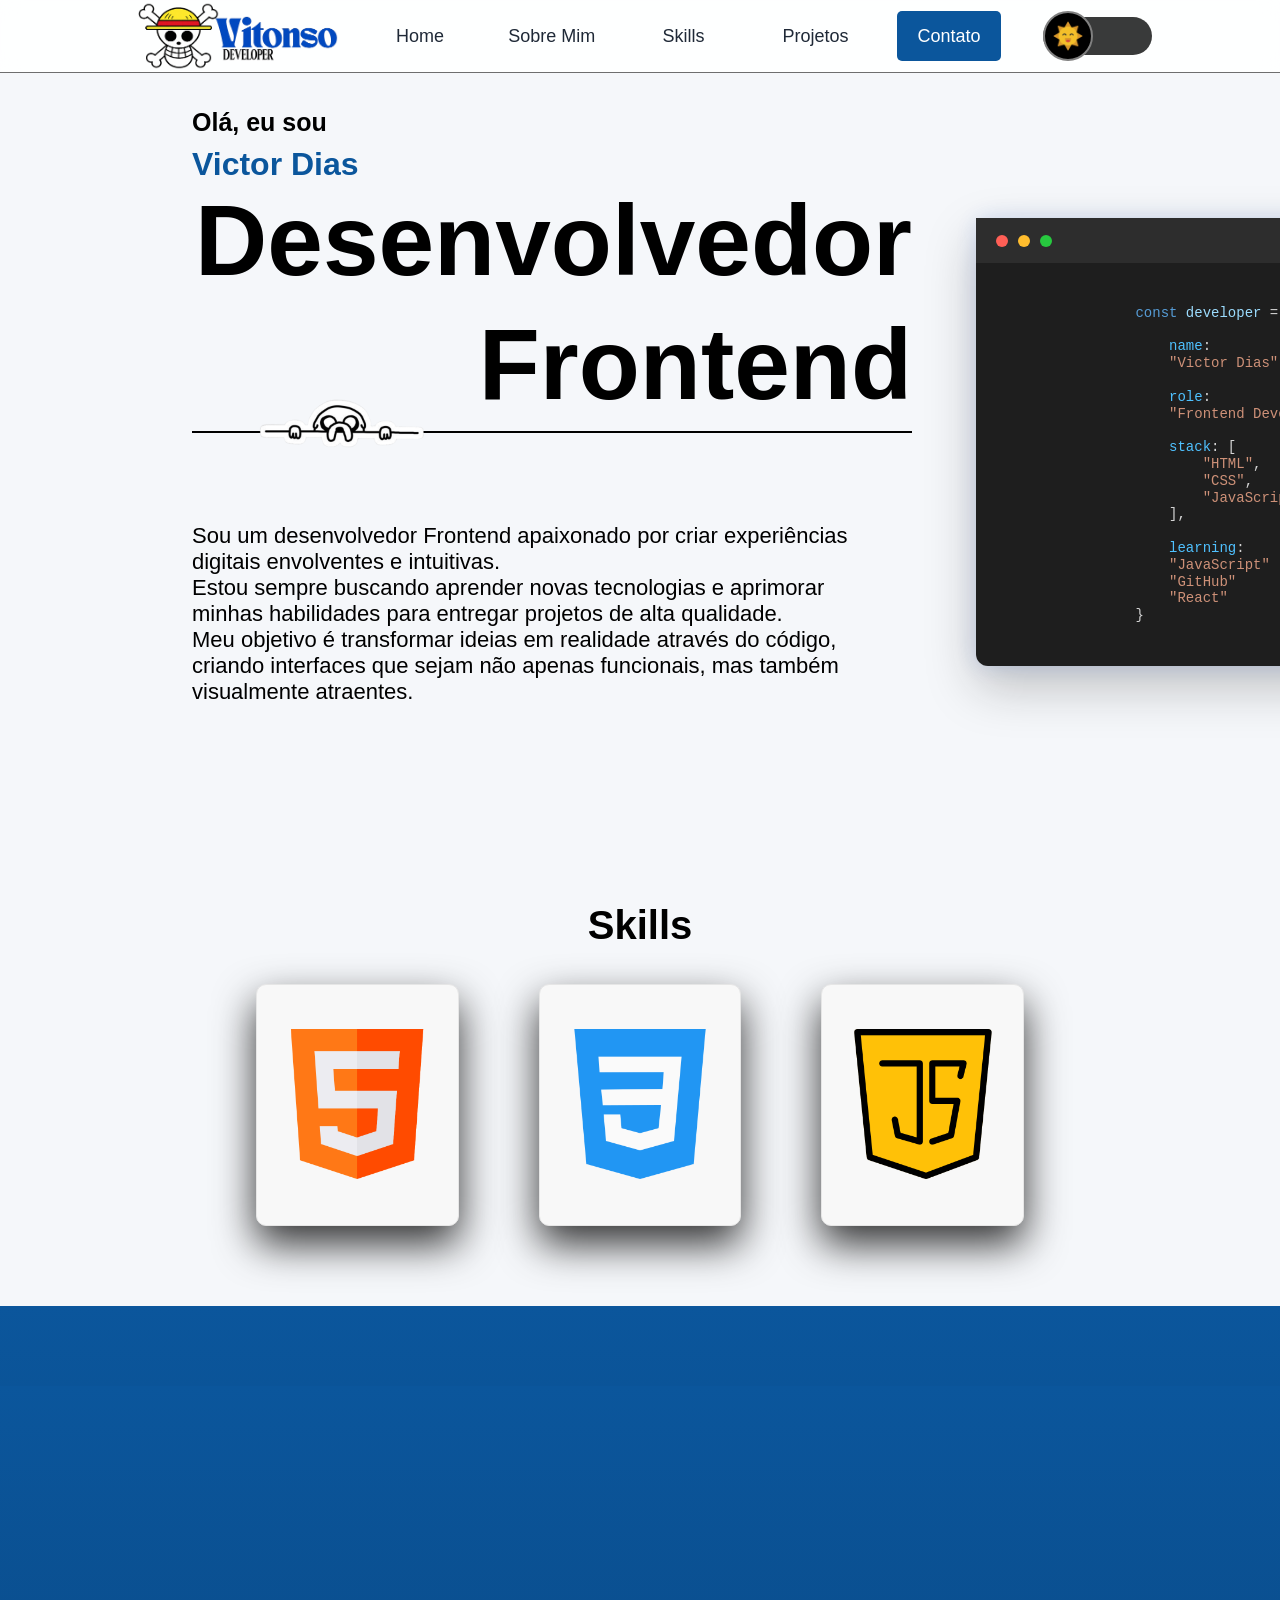
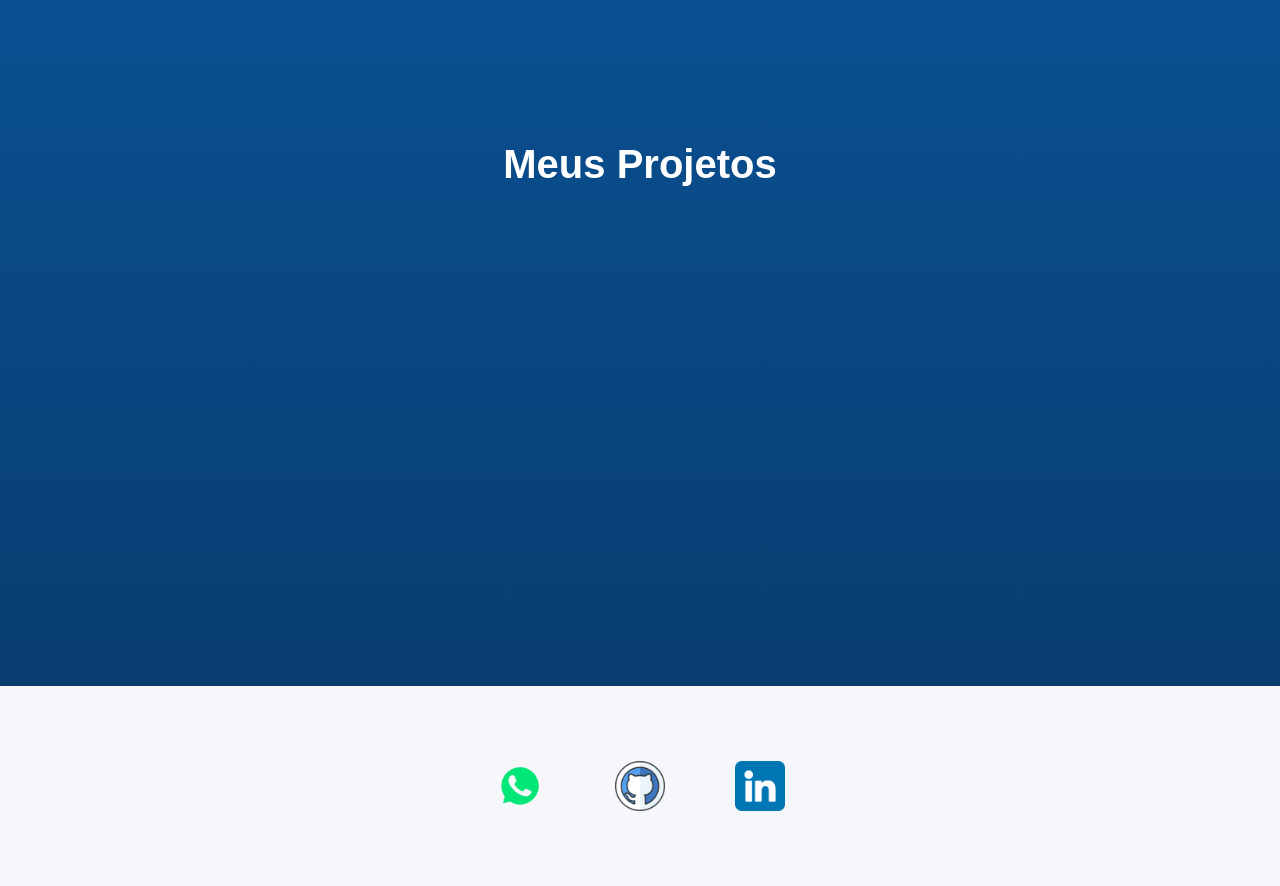
==== index.html @ 7c92e037 "Rename INDEX.HTML" ====
<!DOCTYPE html>
<html lang="en">
<head>
    <meta charset="UTF-8">
    <meta name="viewport" content="width=device-width, initial-scale=1.0">

    <title>Vitonso Developer</title>

    <link rel="icon" type="image/x-icon" href="/img/favicon.ico">

    <link rel="stylesheet" href="/style.css">
    <script src="/script.js" defer ></script>


</head>

<body>
    <header id="home"> <!-- Cabeçalho -->
        <nav> <!-- Barra de navegação -->
            <div class="menu" id="menuNavegacao">
                <img src="/img/logo1siteVitonso.png" alt="logo site vitonso developer" class="logo">
                <a href="#home">Home</a>
                <a href="#sobremim">Sobre Mim</a>
                <a href="#habilidades">Skills</a>
                <a href="#projetos">Projetos</a>
                <a href="#contato" class="button-contact" id="buttonContact">Contato</a>
                <div class="trilho" id="trilho">
                    <div class="indicador" id="indicador">
                        <img src="/img/sol.png" alt="ImagemTemaClaroEscuro" class="imagemSol" id="iconeTema">
                    </div>
            </div>
            </div>
        </nav><!-- FIM Barra de navegação -->
    </header> <!-- FIM Cabeçalho -->

    <main id="sobremim"> <!--Corpo - Sobre Mim-->
        <section> <!--Criar seções-->
            <div class="apresentation">
                <div>
                    <h3 id="ola1">Olá, eu sou</h3>
                    <h3 id="nome1">Victor Dias</h3>

                    <div class="caixaDesenvolvedorFrontend">  
                        <h1 id="cargo">Desenvolvedor</h1>
                        <h2 id="cargo">Frontend</h2> 
                        <img src="/img/jakeWasHere.png" alt="Jake esta aqui" class="imagemJake">

                        <hr class="linhaAbaixoFrontend">    
                    </div>


                    <p class="textoApresentacao">
                        Sou um desenvolvedor Frontend apaixonado por criar experiências digitais envolventes e intuitivas. <br>
                        Estou sempre buscando aprender novas tecnologias
                        e aprimorar <br> minhas habilidades para entregar projetos de alta qualidade. <br>
                        Meu objetivo é transformar ideias em realidade através do código,
                        criando interfaces que sejam não apenas funcionais, mas também visualmente atraentes.
                    </p>    
                </div>
               <div class="code-card">
                <div class="code-header">   
                    <span class="red"></span>
                    <span class="yellow"></span>
                    <span class="green"></span>
                </div>
 
                <pre><code>
                <span class="keyword">const</span> <span class="variable">developer</span> = {

                    <span class="property">name</span>:
                    <span class="string">"Victor Dias"</span>,

                    <span class="property">role</span>:
                    <span class="string">"Frontend Developer"</span>,

                    <span class="property">stack</span>: [
                        <span class="string">"HTML"</span>,
                        <span class="string">"CSS"</span>,
                        <span class="string">"JavaScript"</span>
                    ],

                    <span class="property">learning</span>:
                    <span class="string">"JavaScript"</span>
                    <span class="string">"GitHub"</span>
                    <span class="string">"React"</span>
                }
                </code></pre>
                </div>
            </div>
            <br>


            <h2 id="habilidades" class="tituloSkills">Skills</h2> <!-- Inicio Seção de Habilidades-->
            <p>
                
            </p>
            <div>
                <div class="caixaSkills">
                    <div class="htmlLogo">
                        <span class="text">HTML</span>
                        <img src="/img/html-logo.png" alt="logo-html" width="150px">
                        <div class="estrelas">   
                            <img src="/img/estrela_cheia.png" alt="estrela" class="tamanhoEstrelas">
                            <img src="/img/estrela_cheia.png" alt="estrela" class="tamanhoEstrelas">
                            <img src="/img/estrela_cheia.png" alt="estrela" class="tamanhoEstrelas">
                            <img src="/img/estrela_cheia.png" alt="estrela" class="tamanhoEstrelas">
                            <img src="/img/estrela_cheia.png" alt="estrela" class="tamanhoEstrelas">
                        </div>
                    </div>

                    <div class="cssLogo">
                        <span class="text">CSS</span>
                        <img src="/img/css-3.png" alt="logo-css" width="150px">
                        <div class="estrelas">   
                            <img src="/img/estrela_cheia.png" alt="estrela" class="tamanhoEstrelas">
                            <img src="/img/estrela_cheia.png" alt="estrela" class="tamanhoEstrelas">
                            <img src="/img/estrela_cheia.png" alt="estrela" class="tamanhoEstrelas">
                            <img src="/img/estrela_cheia.png" alt="estrela" class="tamanhoEstrelas">
                            <img src="/img/estrela_vazia.png" alt="estrela vazia" width="50px" class="tamanhoEstrelas">
                        </div>
                    </div>

                    <div class="jsLogo">
                        <span class="text">JavaScript</span>
                        <img src="/img/java-script.png" alt="logo-js" width="150px" >
                        <div class="estrelas">   
                            <img src="/img/estrela_cheia.png" alt="estrela" class="tamanhoEstrelas">
                            <img src="/img/estrela_cheia.png" alt="estrela" class="tamanhoEstrelas">
                            <img src="/img/estrela_cheia.png" alt="estrela" class="tamanhoEstrelas">
                            <img src="/img/estrela_vazia.png" alt="estrela vazia"  class="tamanhoEstrelas">
                            <img src="/img/estrela_vazia.png" alt="estrela vazia"  class="tamanhoEstrelas">
                        </div>
                    </div>
                </div>
            </div>  <!-- Fim Seção de Habilidades-->
        </main> <!--FIM - Corpo Sobre Mim-->

        
       <section> <!-- Ínicio Seção de Projetos-->
            <div id="projetos" class="meusProjetos">

               <section class="meusProjetos">

                    <h2 class="tituloProjetos">Meus Projetos</h2>
                    <div id="repositorios" class="repositorios">
                    </div>

                </section><!-- Fim Seção de Projetos-->

            </div>
        </section> <!--FIM - Criar seções-->

    <footer class="rodape" id="contato"> <!--Rodapé-->
        <div class="contatosRodape">
            <a href="https://api.whatsapp.com/send?phone=5511981653559" target="_blank"> <img src="/img/whatsapp_no_bg.webp" alt="Whatsapp" width="50px" ></a>
            <a href="https://github.com/Vitonsodev" target="_blank" class="icones" > <img src="/img/logoGitHub.png" alt="Github" width="50px" target="_blank"></a>
            <a href="https://www.linkedin.com/in/victor-dias-803309272/" target="_blank" class="icones"> <img src="/img/logoLinkedin.png" alt="Github" width="50px" target="_blank"></a>
        </div>
        </div>
    </footer>

<script src="github.js"></script>

</body>
</html>
---- style.css ----
/*==========================
INICIO CSS GERAL
==========================*/

* {
    margin: 0;
    padding: 0;
    box-sizing: border-box;
}

body{
    background: #f5f7fa;
    padding-top: 10vh;
    min-height: 100vh;
    display: flex;
    justify-content: center;
    flex-direction: column;
    color: #111827;
}

header, section, footer{
    margin: 0vw 0;
}

a {
    align-items: center;
    box-sizing: border-box;
    justify-content: center;
    display: flex;
    height: 50px;
    width: 110px;
    text-decoration: none;
    color: #ffffff;
    transition: transform 1s ease;
    font-size: 18px;
    border-radius: 10px;
}

p {
    color: #000000;
    font-family: Poppins, sans-serif;
    font-size: 22px;
}

.logo {
    margin: 2px 10px;
    width: 200px;
    cursor: pointer;
    margin-right: auto;
    transition: transform 1s ease;
}

.logo:hover {
    transform: scale(1.1);
    transition: transform 1.0s ease;
}

.menu {
    width: 100vw;
    position: fixed;
    top: 0;
    background: rgb(255, 255, 255,0.9);
    backdrop-filter: blur(10px);
    border-bottom: 1px solid #6e6e6e;
    font-family: Poppins, sans-serif;
    font-size: 20px;
    justify-content: flex-end;
    align-items: center;
    display: flex;
    gap: 2.0rem;
    padding: 0 10vw;
    z-index: 100;
}

.menu a {
    color: #1f2937;
}

a:hover {
    transform: scale(1.1);
    transition: transform .4s ease,
    background-color .4 ease,
    color .4s ease;
    background-color:rgba(128, 128, 128, 0.219);
}

#buttonContact {
    color: white;
}
    
.button-contact {                       
    color: white;
    padding: 10px 20px;
    border-radius: 5px;
    text-decoration: none;
    margin-right: 1%;
    transition: transform 1s ease;
    background: #0b569c;
    border: none;
}
/* Efeito hover do botão contato, para ficar preenchido com a mesma cor da borda ao passar o mouse*/
.button-contact:hover {
    transform: scale(1.2);
    transition: transform 1.0s ease;
    background-color: #08457e;
}

/*==============================
BOTÃO TEMA CLARO E TEMA ESCURO*/
.trilho {
    width: 120px;
    height: 38px;
    background-color: #393a3a;
    z-index: 101;
    border-radius: 150px;
    display: flex;
    align-items: center;
    transition: 0.5s ease;
    
}

.trilho .indicador{
    width: 50px ;
    height: 50px;
    background-color: rgb(0, 0, 0);
    border-radius: 50%;
    cursor: pointer;
    background-color: rgb(0, 0, 0);
    position: relative;
    display: flex;
    justify-content: center;
    align-items: center;
    left: 0;
    transition: 0.5s ease;
    border: 2px solid rgb(128, 128, 128);
}

.indicador .imagemSol{
    width: 30px;
}

/*==============================
FIM BOTÃO TEMA CLARO E TEMA ESCURO*/

#sobremim {
    padding: 0 10vw;
}

.apresentation {
    display: flex;
    padding: 0 5vw
}

#ola1 {
    margin-top: 2vh;
    color: #000000;
    font-family: Poppins, sans-serif;
    font-size: 25px;
}

#nome1 {
    margin-top: 1vh;
    color: #0b569c;
    font-family: Poppins, sans-serif;
    font-size: 32px;
}

.caixaDesenvolvedorFrontend {
    display: flex;
    flex-direction: column;
    justify-content: center;
    width: 720px;
    position: relative;
    
}

.caixaDesenvolvedorFrontend .imagemJake{
    width: 200px;
    position: absolute;
    top: calc(100% - 109px);
    left: 50px;
}
 /*===================
Parte código
 =====================*/

.code-card{
    width: 100vw;
    height: 100%;
    background:#1e1e1e;
    border-radius:12px;
    box-shadow:
    0 0 20px rgba(37,99,235,.15),
    0 20px 50px rgba(24, 23, 23, 0.25);
    overflow:visible;
    margin: 8rem  4rem ;
    transition: .5s ease;

}

.code-card:hover{
    transform: translateY(-8px);
    
    box-shadow: 0 0 20px rgba(37,99,235,.15),
     0 20px 50px rgba(24, 23, 23, 0.25);

}

.code-header{
    height:45px;
    display:flex;
    align-items:center;
    gap:10px;
    padding:0 20px;
    background:#2d2d2d;
}

.red,
.yellow,
.green{
    width:12px;
    height:12px;
    border-radius:50%;
}

.red{
    background:#ff5f56;
}

.yellow{
    background:#ffbd2e;
}

.green{
    background:#27c93f;
}

.code-card pre{
    margin:0;
    padding:25px;
    color:#d4d4d4;
    font-size:14px;
    line-height:1.2;
    font-family:Consolas, monospace;

}

.keyword{
    color:#569CD6;
}

.variable{
    color:#9CDCFE;
}

.property{
    color:#4FC1FF;
}

.string{
    color:#CE9178;
}

  /*===================
Fim parte código
 =====================*/

.linhaAbaixoFrontend{
    color: #121214;
    border: 1px solid black;
} 

#cargo {
    color: #000000;
    font-family: Poppins, sans-serif;
    font-size: 100px;
    margin-bottom: 1vh;
    align-self: flex-end;
}

.coding {
    width: 200px;
    position: relative;
    top: 110px;
    right: 5px;

}

.textoApresentacao {
    margin-top: 10vh; 
    display: flex;
    flex-direction: column;
    font-family:poppins, sans-serif;    
    letter-spacing: 3%;
    margin-bottom: 10vh;
}   

.tituloSkills {
    display: flex;
    align-items: center;
    justify-content: center;
    margin-top: 10vh;
    margin-bottom: 4vh;
    color: #000000;
    font-family: Poppins, sans-serif;
    font-size: 40px;

}

.caixaSkills {
    display: flex;
    justify-content: center;
    justify-items: space-between;
    align-items: center;
    gap: 5rem;
    padding: 0 10vw;
    border-radius: 10px;
}

/* Efeito de hover para mostrar texto em cima da imagem dentro da caixa */
.htmlLogo,
.cssLogo,
.jsLogo {
    display: flex;
    flex-direction: column;
    align-items: center;
    justify-content: center;
    cursor: pointer;
    gap: 1rem;
    background-color: #f8f8f8;
    border-radius: 10px;
    width: 300px;
    border: 1px solid #e6e6e6;
    box-shadow: 0 18px 40px rgba(0, 0, 0, 0.8);
    transition: transform 1.4s ease, background-color 0.4s ease, box-shadow 1.0s ease;

}

.htmlLogo span,
.cssLogo span,
.jsLogo span {
    font-size: 24px;
    font-weight: bold;
    color: #000000;
    opacity: 0;
    transition: opacity 0.3s ease;
    text-align: center;
    font-family: Poppins, sans-serif;
}

.htmlLogo:hover span,
.cssLogo:hover span,
.jsLogo:hover span {
    opacity: 1;
}
 /* Efeito de hover para mostrar texto em cima da imagem dentro da caixa */

 /* Efeito de hover para aumentar escala da habilidade e escurecer um pouco a sombra dda caixa*/
.htmlLogo:hover,
 .cssLogo:hover,
.jsLogo:hover{
    transform: translateY(-8px);
    box-shadow: 0 18px 40px rgba(0,0,0,.15);

}
/* Efeito de hover para aumentar escala da habilidade e escurecer um pouco a sombra dda caixa*/

.estrelas {
    display: flex;
    opacity: 0;
}
.htmlLogo:hover > .estrelas,
.cssLogo:hover > .estrelas,
.jsLogo:hover > .estrelas {
    opacity: 1;
    transition: transform 1.5s ease;
}

.tamanhoEstrelas {
    width: 30px;
}

.tituloProjetos {
    justify-content: center;
    align-items: center;
    color: #ffffff;
    font-size: 40px;
    font-family: Poppins, sans-serif;
    display: flex;
    flex-direction: column;
    
}

.meusProjetos {
    width: 100%;
    min-height: 100vh;
    font-size: 24px;
    background: linear-gradient(180deg,#0b569c,#083d70);
    display: flex;
    flex-direction: column;
    justify-content: center;
    align-items: center;
    gap: 4rem;
    margin-top: 5rem;
}
.listaProjetos {
    width: 100%;
    display: flex;
    justify-content: center;
    align-items: center;
    gap: 2rem;

}

/* Hover para ambos os cards de projeto */
.cardProjeto:hover {
    transform: translatey(-8px);
    transition: transform 0.4s ease;
    box-shadow: 0 20px 40px rgba(0,0,0,0.18);
}

.cardProjeto{
    width: 350px;
    gap: 40px;
    background-color: #eff0f1;
    box-shadow: 0 12px 30px rgba(0, 0, 0, 0.12);
    border: 4px solid #fcfcfc;
    border-radius: 8px;
    cursor: pointer;
    transition: 1.5s ease;
    display: flex;
    flex-direction: column;
    align-items: center;
}

.cardProjeto a{
    width: 100%;
    text-align: center;
    padding: 20px;
    margin: 10px;
    color: #000000;
    text-decoration: none;
    font-size: 24px;
    font-weight: 500;

}

.imagemLand {
    align-items: center;
    border-radius: 4px 4px 0 0;
    border: 1px solid #353333;
    width: 100%;
    height: 50%;
}


.rodape {
    display: flex;
    align-items: center;
    justify-content: center;
    background-color: #f5f7fa;
    height: 200px;
}

.contatosRodape {
    display: flex;
    gap: 10px;
}

/*==========================
FIM CSS GERAL
==========================*/


/*==========================
TEMA ESCURO
==========================*/
body.dark{
    background-color: #1E1E1E;
}

body.dark .trilho .indicador{
    left: calc(100% - 42px);

}

body.dark .trilho{
    background-color: #bdbdbd;
}

body.dark .menu{
    background-color: #1E1E1E;
    color: #ffffff;

}
body.dark .menu a{
    color: #ffffff;

}

body.dark #ola1 {
    color: #ffffff;
}

body.dark #cargo,
#cargo1{
    color: #ffffff;
}

body.dark .linhaAbaixoFrontend{
    border-color: #ffffff;
}

body.dark .textoApresentacao{
    color: white;
}

body.dark #habilidades {
    color: white;
}

body.dark .rodape{
    background-color: #1E1E1E;
}

/*=========================
API PROJETOS
===========================*/
.repositorios{
    width: 100%;
    display: flex;
    justify-content: center;
    align-items: flex-start;
    flex-wrap: wrap;
    gap: 30px;
    padding: 40px;
}

.cardRepositorio{
    width: 350px;
    background: white;
    border-radius: 12px;
    overflow: hidden;
    box-shadow: 0 10px 25px rgba(0,0,0,.15);

    display: flex;
    flex-direction: column;
}

.imagemProjeto{
    width: 100%;
    height: 200px;
    object-fit: cover;
}

.cardRepositorio h3{

    padding:15px;

}

.cardRepositorio p{

    padding:0 15px 15px;

}

.botoes{

    display:flex;
    gap:10px;
    padding:15px;

}

.botoes a{

    flex:1;
    text-align:center;
    text-decoration:none;
    padding:12px;
    border-radius:8px;
    background:#0b569c;
    color:white;
    font-weight:bold;

}

.botoes a:hover{

    background:#083d70;

}

.linguagem{

    margin:15px 0;

}

.linguagemInfo{

    display:flex;
    justify-content:space-between;
    font-size:14px;
    font-weight:600;
    margin-bottom:6px;

}

.barra{

    width:100%;
    height:8px;
    background:#e5e5e5;
    border-radius:20px;
    overflow:hidden;

}

.progresso{

    height:100%;
    border-radius:20px;
    background:linear-gradient(90deg,#0b569c,#4ba3ff);

}

.linguagem{
    margin:15px 10px;

}

.linguagemInfo{
    display:flex;
    justify-content:space-between;
    align-items:center;
    margin-bottom:6px;
}

.nomeLinguagem{
    display:flex;
    align-items:center;
    gap:8px;
}

.bolinha{
    width:12px;
    height:12px;
    border-radius:50%;
    display:inline-block;
}

.barra{
    width:100%;
    height:8px;
    background:#e5e5e5;
    border-radius:20px;
    overflow:hidden;
}

.progresso{
    height:100%;
    border-radius:20px;
    transition:0.4s ease;
}

/*=========================
API PROJETOS
===========================*/

/*==========================
TEMA ESCURO
==========================*/

/*=========================
RESPONSIVIDADE MOBILE
*/

/*=========================
FIM RESPONSIVIDADE MOBILE
*/

/*=========================
RESPONSIVIDADE TABLET
*/

/*=========================
FIM RESPONSIVIDADE TABLET
*/
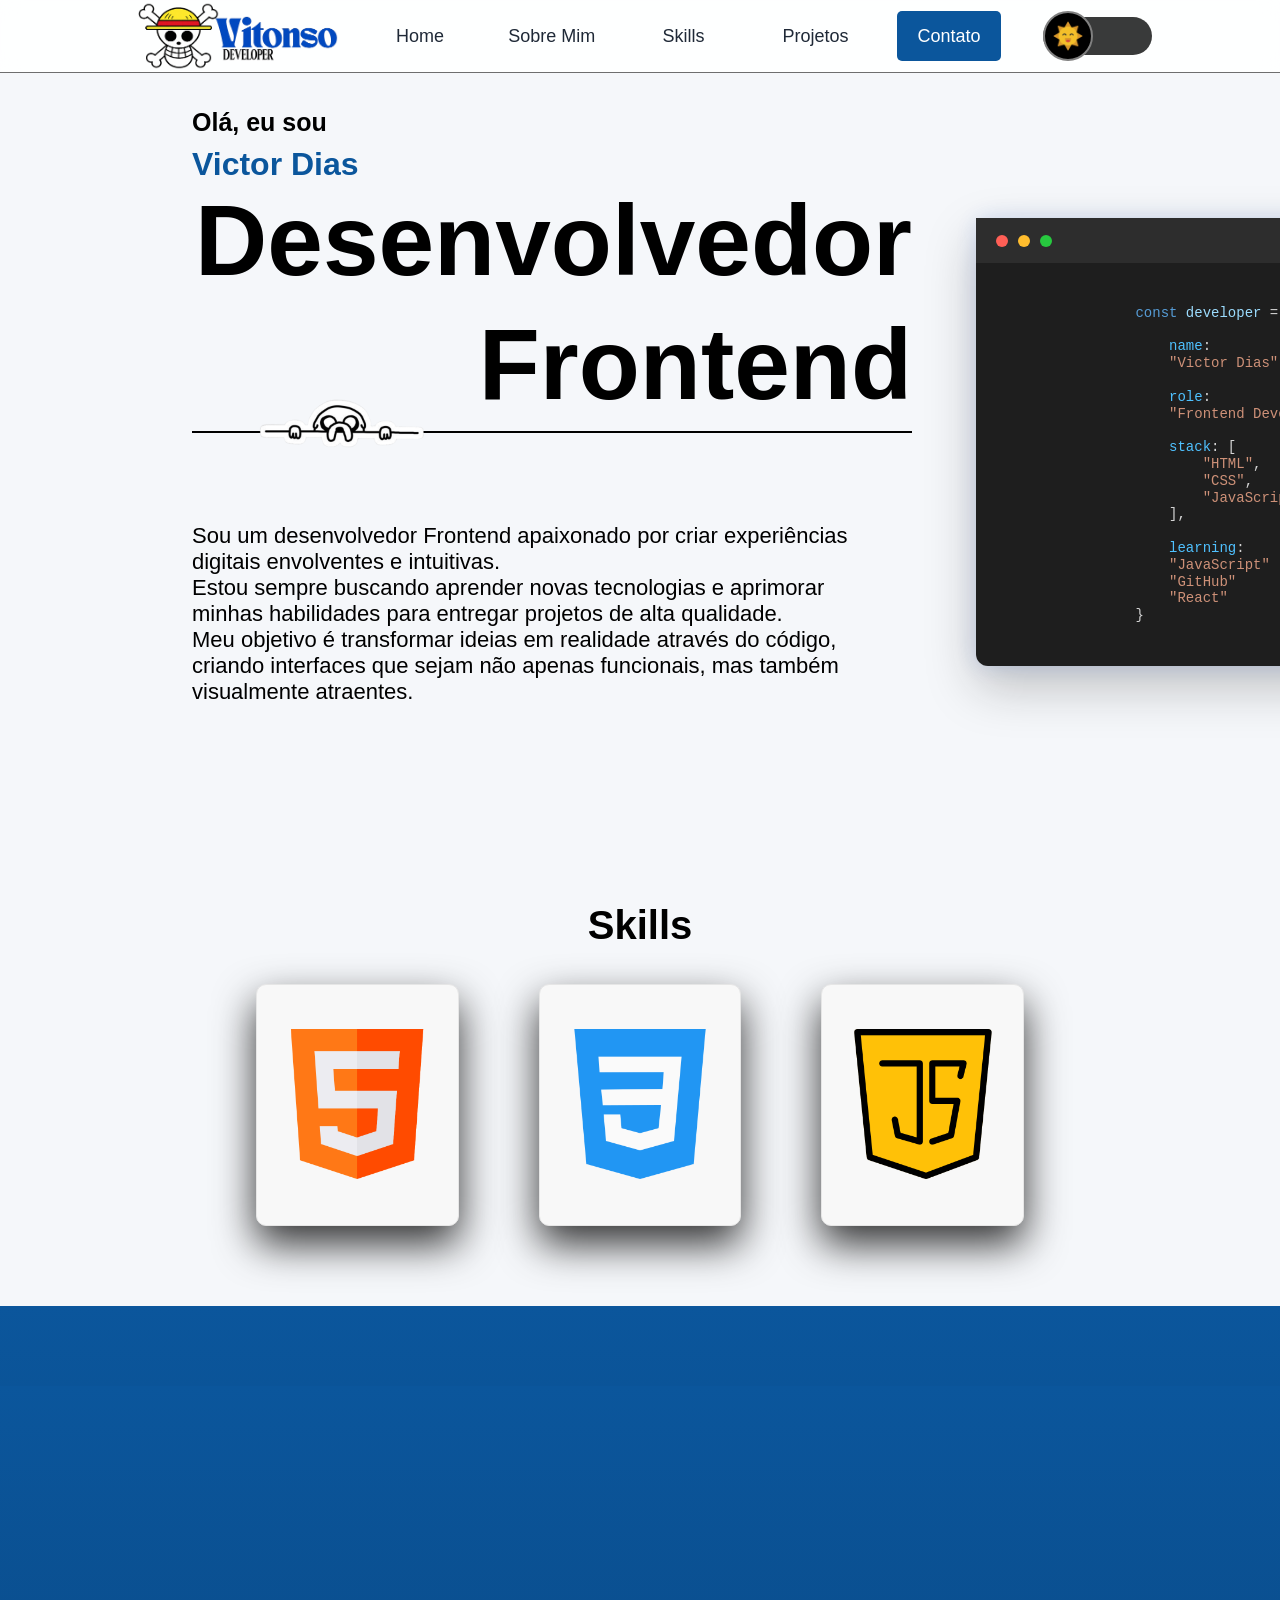
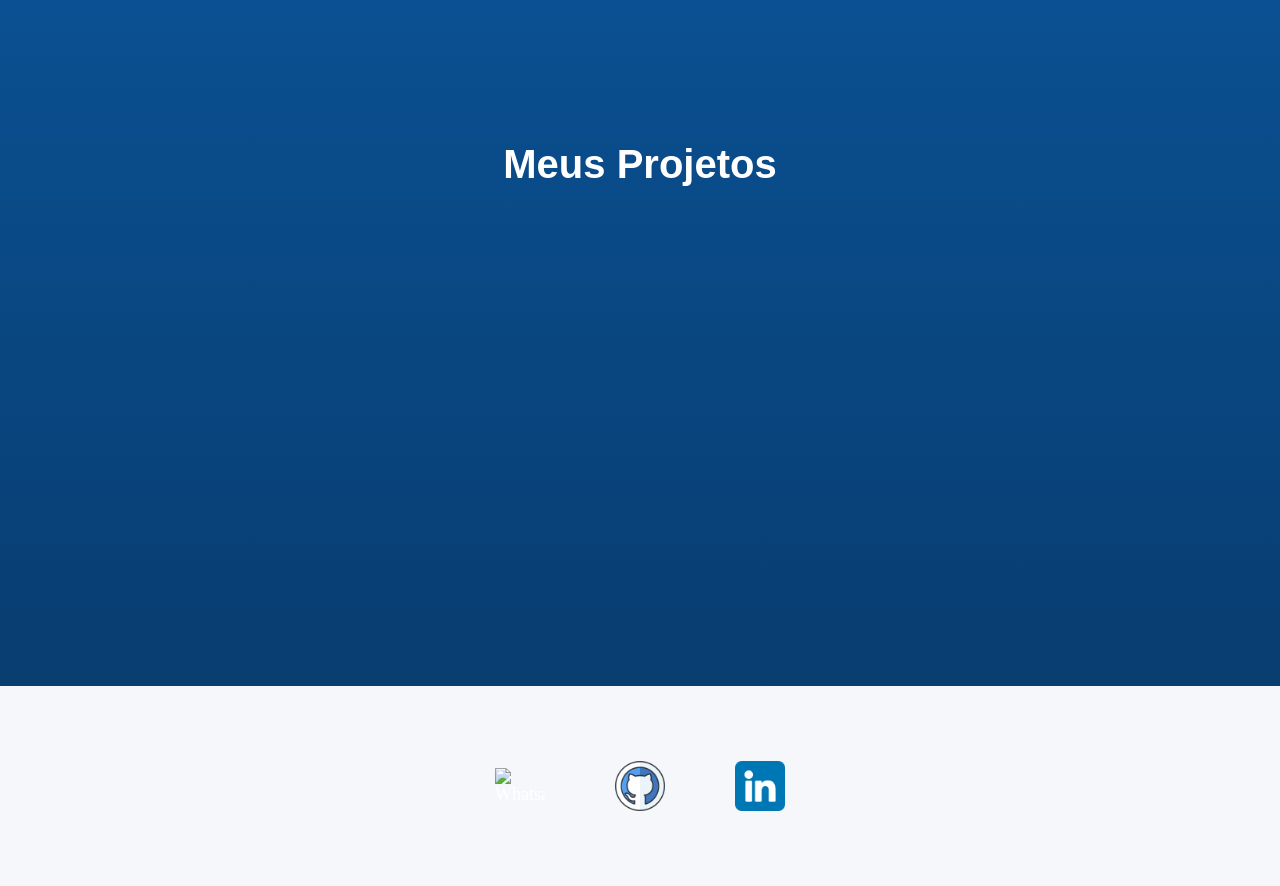
==== commit 481445c9: "Fix missing image source for WhatsApp icon in footer" ====
--- a/index.html
+++ b/index.html
@@ -6,10 +6,10 @@
 
     <title>Vitonso Developer</title>
 
-    <link rel="icon" type="image/x-icon" href="/img/favicon.ico">
+    <link rel="icon" type="image/x-icon" href="img/favicon.ico">
 
-    <link rel="stylesheet" href="/style.css">
-    <script src="/script.js" defer ></script>
+    <link rel="stylesheet" href="style.css">
+    <script src="script.js" defer ></script>
 
 
 </head>
@@ -18,7 +18,7 @@
     <header id="home"> <!-- Cabeçalho -->
         <nav> <!-- Barra de navegação -->
             <div class="menu" id="menuNavegacao">
-                <img src="/img/logo1siteVitonso.png" alt="logo site vitonso developer" class="logo">
+                <img src="img/logo1siteVitonso.png" alt="logo site vitonso developer" class="logo">
                 <a href="#home">Home</a>
                 <a href="#sobremim">Sobre Mim</a>
                 <a href="#habilidades">Skills</a>
@@ -26,7 +26,7 @@
                 <a href="#contato" class="button-contact" id="buttonContact">Contato</a>
                 <div class="trilho" id="trilho">
                     <div class="indicador" id="indicador">
-                        <img src="/img/sol.png" alt="ImagemTemaClaroEscuro" class="imagemSol" id="iconeTema">
+                        <img src="img/sol.png" alt="ImagemTemaClaroEscuro" class="imagemSol" id="iconeTema">
                     </div>
             </div>
             </div>
@@ -43,7 +43,7 @@
                     <div class="caixaDesenvolvedorFrontend">  
                         <h1 id="cargo">Desenvolvedor</h1>
                         <h2 id="cargo">Frontend</h2> 
-                        <img src="/img/jakeWasHere.png" alt="Jake esta aqui" class="imagemJake">
+                        <img src="img/jakeWasHere.png" alt="Jake esta aqui" class="imagemJake">
 
                         <hr class="linhaAbaixoFrontend">    
                     </div>
@@ -88,8 +88,7 @@
                 </div>
             </div>
             <br>
-
-
+            
             <h2 id="habilidades" class="tituloSkills">Skills</h2> <!-- Inicio Seção de Habilidades-->
             <p>
                 
@@ -98,37 +97,37 @@
                 <div class="caixaSkills">
                     <div class="htmlLogo">
                         <span class="text">HTML</span>
-                        <img src="/img/html-logo.png" alt="logo-html" width="150px">
+                        <img src="img/html-logo.png" alt="logo-html" width="150px">
                         <div class="estrelas">   
-                            <img src="/img/estrela_cheia.png" alt="estrela" class="tamanhoEstrelas">
-                            <img src="/img/estrela_cheia.png" alt="estrela" class="tamanhoEstrelas">
-                            <img src="/img/estrela_cheia.png" alt="estrela" class="tamanhoEstrelas">
-                            <img src="/img/estrela_cheia.png" alt="estrela" class="tamanhoEstrelas">
-                            <img src="/img/estrela_cheia.png" alt="estrela" class="tamanhoEstrelas">
+                            <img src="img/estrela_cheia.png" alt="estrela" class="tamanhoEstrelas">
+                            <img src="img/estrela_cheia.png" alt="estrela" class="tamanhoEstrelas">
+                            <img src="img/estrela_cheia.png" alt="estrela" class="tamanhoEstrelas">
+                            <img src="img/estrela_cheia.png" alt="estrela" class="tamanhoEstrelas">
+                            <img src="img/estrela_cheia.png" alt="estrela" class="tamanhoEstrelas">
                         </div>
                     </div>
 
                     <div class="cssLogo">
                         <span class="text">CSS</span>
-                        <img src="/img/css-3.png" alt="logo-css" width="150px">
+                        <img src="img/css-3.png" alt="logo-css" width="150px">
                         <div class="estrelas">   
-                            <img src="/img/estrela_cheia.png" alt="estrela" class="tamanhoEstrelas">
-                            <img src="/img/estrela_cheia.png" alt="estrela" class="tamanhoEstrelas">
-                            <img src="/img/estrela_cheia.png" alt="estrela" class="tamanhoEstrelas">
-                            <img src="/img/estrela_cheia.png" alt="estrela" class="tamanhoEstrelas">
-                            <img src="/img/estrela_vazia.png" alt="estrela vazia" width="50px" class="tamanhoEstrelas">
+                            <img src="img/estrela_cheia.png" alt="estrela" class="tamanhoEstrelas">
+                            <img src="img/estrela_cheia.png" alt="estrela" class="tamanhoEstrelas">
+                            <img src="img/estrela_cheia.png" alt="estrela" class="tamanhoEstrelas">
+                            <img src="img/estrela_cheia.png" alt="estrela" class="tamanhoEstrelas">
+                            <img src="img/estrela_vazia.png" alt="estrela vazia" width="50px" class="tamanhoEstrelas">
                         </div>
                     </div>
 
                     <div class="jsLogo">
                         <span class="text">JavaScript</span>
-                        <img src="/img/java-script.png" alt="logo-js" width="150px" >
+                        <img src="img/java-script.png" alt="logo-js" width="150px" >
                         <div class="estrelas">   
-                            <img src="/img/estrela_cheia.png" alt="estrela" class="tamanhoEstrelas">
-                            <img src="/img/estrela_cheia.png" alt="estrela" class="tamanhoEstrelas">
-                            <img src="/img/estrela_cheia.png" alt="estrela" class="tamanhoEstrelas">
-                            <img src="/img/estrela_vazia.png" alt="estrela vazia"  class="tamanhoEstrelas">
-                            <img src="/img/estrela_vazia.png" alt="estrela vazia"  class="tamanhoEstrelas">
+                            <img src="img/estrela_cheia.png" alt="estrela" class="tamanhoEstrelas">
+                            <img src="img/estrela_cheia.png" alt="estrela" class="tamanhoEstrelas">
+                            <img src="img/estrela_cheia.png" alt="estrela" class="tamanhoEstrelas">
+                            <img src="img/estrela_vazia.png" alt="estrela vazia"  class="tamanhoEstrelas">
+                            <img src="img/estrela_vazia.png" alt="estrela vazia"  class="tamanhoEstrelas">
                         </div>
                     </div>
                 </div>
@@ -152,9 +151,9 @@
 
     <footer class="rodape" id="contato"> <!--Rodapé-->
         <div class="contatosRodape">
-            <a href="https://api.whatsapp.com/send?phone=5511981653559" target="_blank"> <img src="/img/whatsapp_no_bg.webp" alt="Whatsapp" width="50px" ></a>
-            <a href="https://github.com/Vitonsodev" target="_blank" class="icones" > <img src="/img/logoGitHub.png" alt="Github" width="50px" target="_blank"></a>
-            <a href="https://www.linkedin.com/in/victor-dias-803309272/" target="_blank" class="icones"> <img src="/img/logoLinkedin.png" alt="Github" width="50px" target="_blank"></a>
+            <a href="https://api.whatsapp.com/send?phone=5511981653559" target="_blank"> <img src="" alt="Whatsapp" width="50px" ></a>
+            <a href="https://github.com/Vitonsodev" target="_blank" class="icones" > <img src="img/logoGitHub.png" alt="Github" width="50px" target="_blank"></a>
+            <a href="https://www.linkedin.com/in/victor-dias-803309272/" target="_blank" class="icones"> <img src="img/logoLinkedin.png" alt="Github" width="50px" target="_blank"></a>
         </div>
         </div>
     </footer>
@@ -162,4 +161,4 @@
 <script src="github.js"></script>
 
 </body>
-</html>+</html> 
--- a/style.css
+++ b/style.css
@@ -688,3 +688,5 @@
 /*=========================
 FIM RESPONSIVIDADE TABLET
 */
+  
+
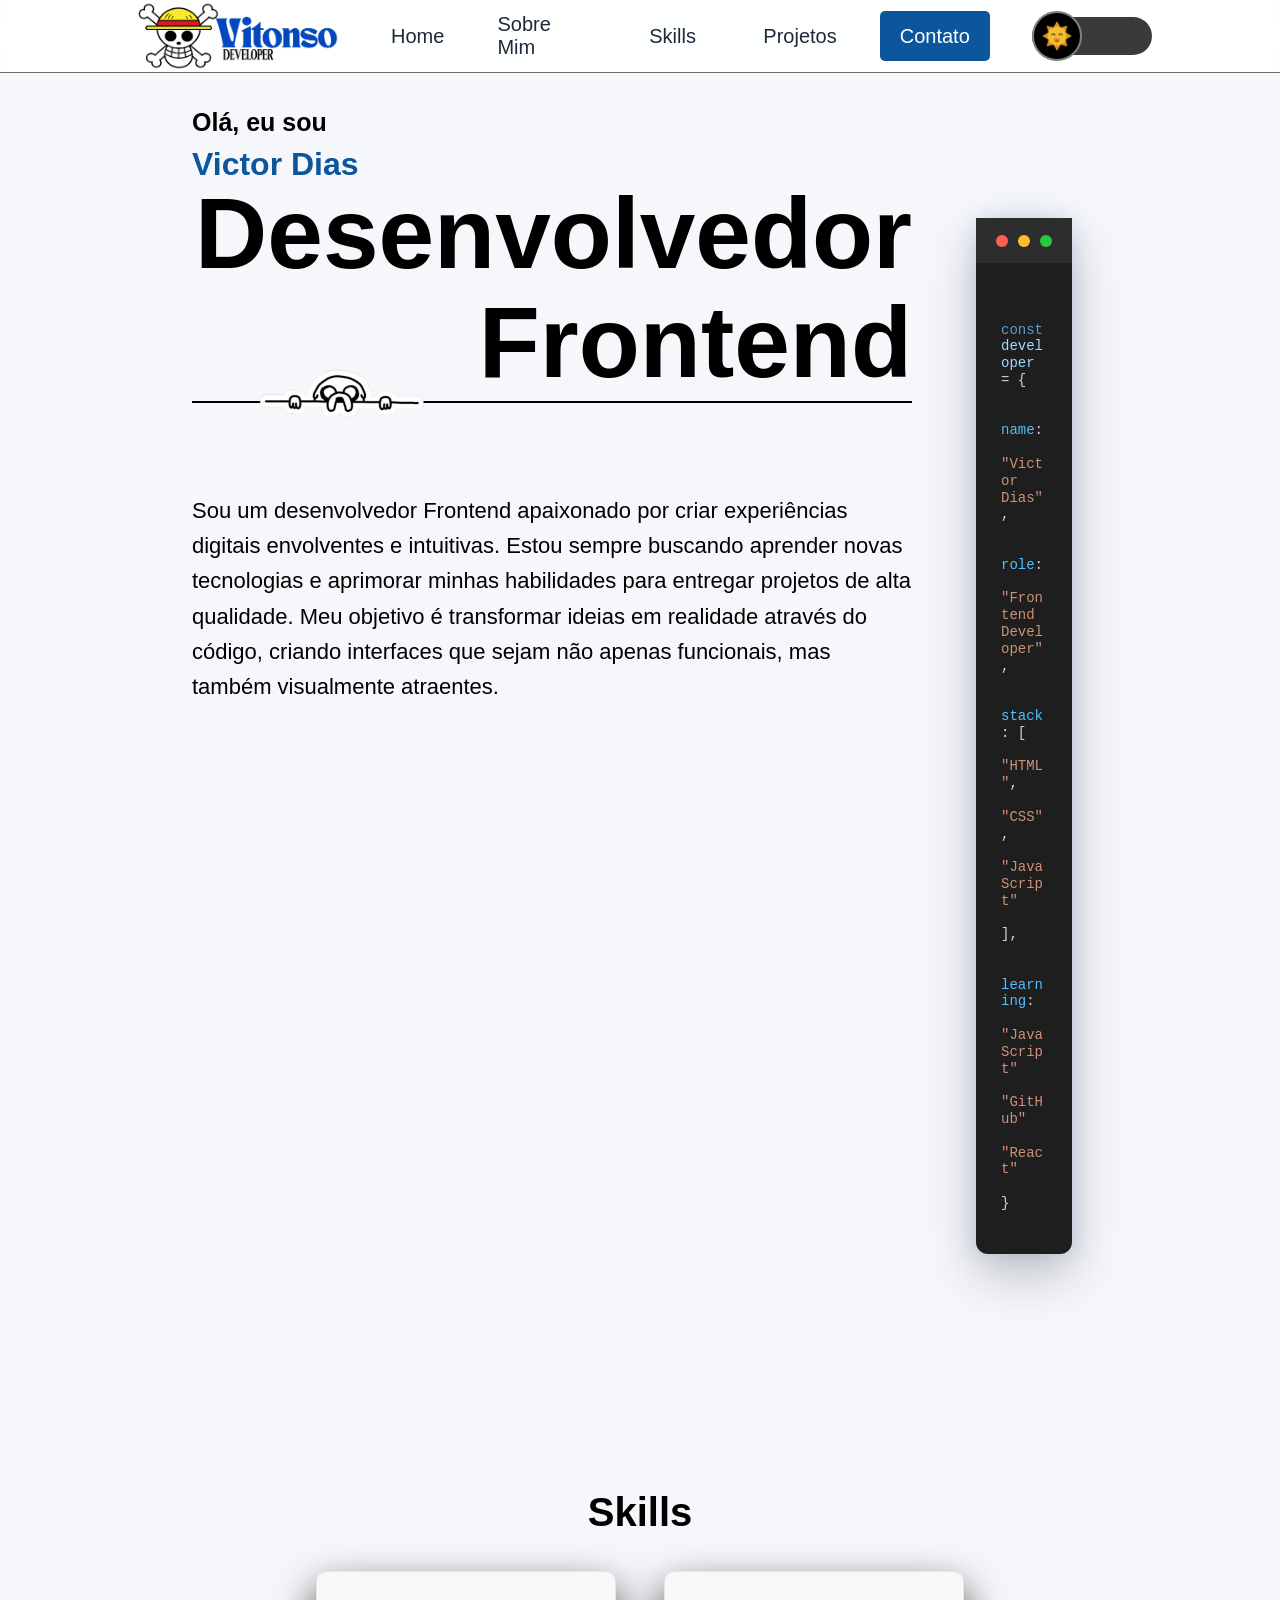
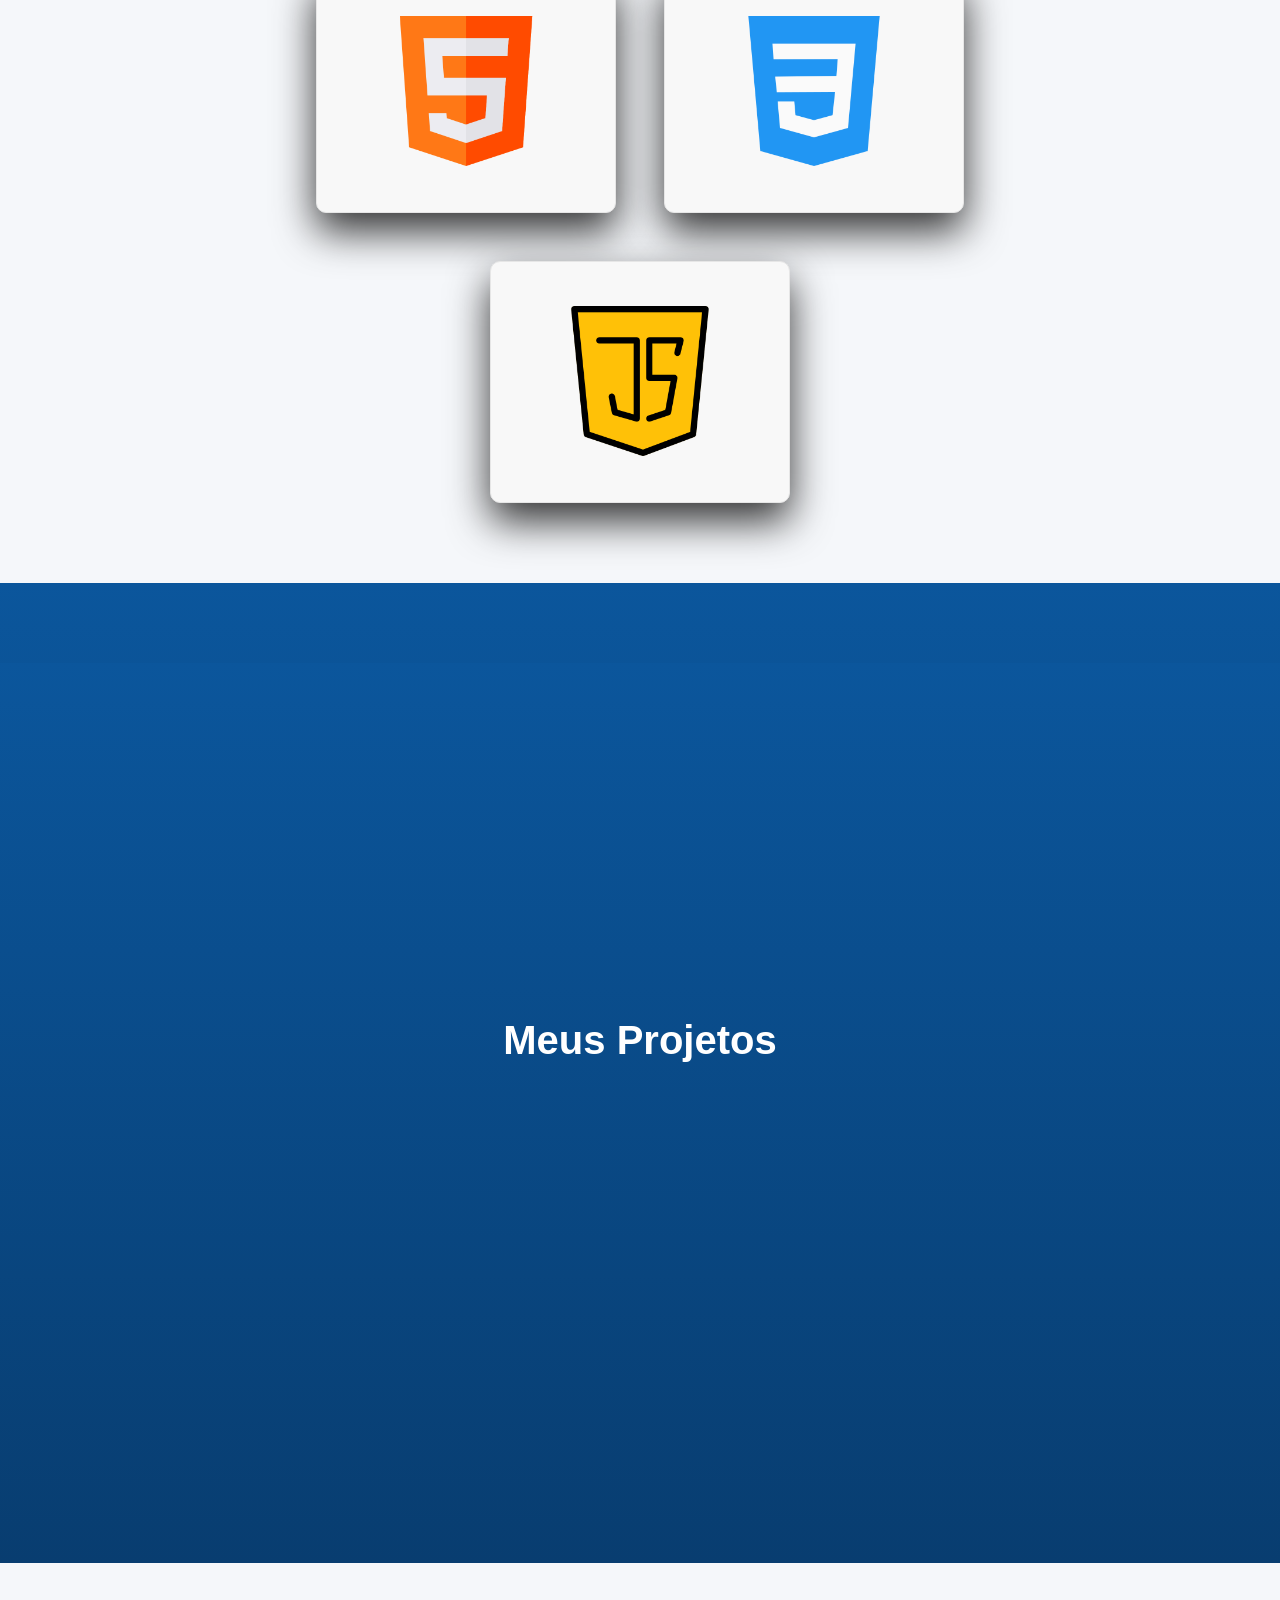
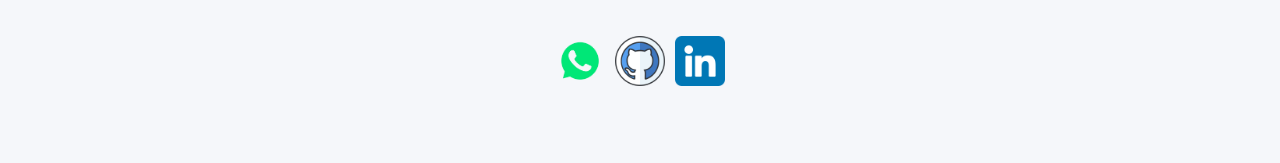
==== commit 1d410b60: "Refactor presentation text for clarity and update WhatsApp icon source in footer" ====
--- a/index.html
+++ b/index.html
@@ -49,13 +49,17 @@
                     </div>
 
 
-                    <p class="textoApresentacao">
-                        Sou um desenvolvedor Frontend apaixonado por criar experiências digitais envolventes e intuitivas. <br>
-                        Estou sempre buscando aprender novas tecnologias
-                        e aprimorar <br> minhas habilidades para entregar projetos de alta qualidade. <br>
+                   <p class="textoApresentacao">
+                        Sou um desenvolvedor Frontend apaixonado por criar experiências digitais
+                        envolventes e intuitivas.
+
+                        Estou sempre buscando aprender novas tecnologias e aprimorar minhas
+                        habilidades para entregar projetos de alta qualidade.
+
                         Meu objetivo é transformar ideias em realidade através do código,
-                        criando interfaces que sejam não apenas funcionais, mas também visualmente atraentes.
-                    </p>    
+                        criando interfaces que sejam não apenas funcionais, mas também
+                        visualmente atraentes.
+                    </p>  
                 </div>
                <div class="code-card">
                 <div class="code-header">   
@@ -151,7 +155,7 @@
 
     <footer class="rodape" id="contato"> <!--Rodapé-->
         <div class="contatosRodape">
-            <a href="https://api.whatsapp.com/send?phone=5511981653559" target="_blank"> <img src="" alt="Whatsapp" width="50px" ></a>
+            <a href="https://api.whatsapp.com/send?phone=5511981653559" target="_blank"> <img src="img/whatsapp_no_bg.webp" alt="Whatsapp" width="50px" ></a>
             <a href="https://github.com/Vitonsodev" target="_blank" class="icones" > <img src="img/logoGitHub.png" alt="Github" width="50px" target="_blank"></a>
             <a href="https://www.linkedin.com/in/victor-dias-803309272/" target="_blank" class="icones"> <img src="img/logoLinkedin.png" alt="Github" width="50px" target="_blank"></a>
         </div>
--- a/style.css
+++ b/style.css
@@ -22,18 +22,18 @@
     margin: 0vw 0;
 }
 
+/* Removido width/height fixos daqui: eles afetavam TODO link do site
+   (rodapé, cards de projeto etc). Agora só o link de menu tem caixa fixa. */
 a {
-    align-items: center;
-    box-sizing: border-box;
-    justify-content: center;
-    display: flex;
-    height: 50px;
-    width: 110px;
     text-decoration: none;
     color: #ffffff;
-    transition: transform 1s ease;
-    font-size: 18px;
     border-radius: 10px;
+    transition: transform .4s ease, background-color .4s ease, color .4s ease;
+}
+
+a:hover {
+    transform: scale(1.1);
+    background-color: rgba(128, 128, 128, 0.219);
 }
 
 p {
@@ -45,6 +45,7 @@
 .logo {
     margin: 2px 10px;
     width: 200px;
+    height: auto;
     cursor: pointer;
     margin-right: auto;
     transition: transform 1s ease;
@@ -56,9 +57,12 @@
 }
 
 .menu {
-    width: 100vw;
+    /* left/right no lugar de width:100vw: 100vw conta a barra de rolagem
+       e empurra a página inteira pro lado. left/right não. */
     position: fixed;
     top: 0;
+    left: 0;
+    right: 0;
     background: rgb(255, 255, 255,0.9);
     backdrop-filter: blur(10px);
     border-bottom: 1px solid #6e6e6e;
@@ -72,16 +76,15 @@
     z-index: 100;
 }
 
+/* Caixa fixa (110x50) que antes estava no seletor "a" global,
+   agora só se aplica aos links do menu (inclui o botão Contato). */
 .menu a {
+    width: 110px;
+    height: 50px;
+    display: flex;
+    align-items: center;
+    justify-content: center;
     color: #1f2937;
-}
-
-a:hover {
-    transform: scale(1.1);
-    transition: transform .4s ease,
-    background-color .4 ease,
-    color .4s ease;
-    background-color:rgba(128, 128, 128, 0.219);
 }
 
 #buttonContact {
@@ -116,7 +119,7 @@
     display: flex;
     align-items: center;
     transition: 0.5s ease;
-    
+    flex-shrink: 0;
 }
 
 .trilho .indicador{
@@ -125,7 +128,6 @@
     background-color: rgb(0, 0, 0);
     border-radius: 50%;
     cursor: pointer;
-    background-color: rgb(0, 0, 0);
     position: relative;
     display: flex;
     justify-content: center;
@@ -171,7 +173,6 @@
     justify-content: center;
     width: 720px;
     position: relative;
-    
 }
 
 .caixaDesenvolvedorFrontend .imagemJake{
@@ -185,7 +186,8 @@
  =====================*/
 
 .code-card{
-    width: 100vw;
+    /* era 100vw: sem parede nenhuma, ignorava até o padding do pai */
+    width: 100%;
     height: 100%;
     background:#1e1e1e;
     border-radius:12px;
@@ -242,7 +244,11 @@
     font-size:14px;
     line-height:1.2;
     font-family:Consolas, monospace;
-
+    /* garante que uma linha comprida quebra ou rola só dentro do card,
+       nunca empurra a página inteira pro lado */
+    white-space: pre-wrap;
+    word-break: break-word;
+    overflow-x: auto;
 }
 
 .keyword{
@@ -273,7 +279,10 @@
 #cargo {
     color: #000000;
     font-family: Poppins, sans-serif;
-    font-size: 100px;
+    /* clamp junta desktop/tablet/mobile numa regra só:
+       nunca menor que 42px, nunca maior que 100px, escala com a tela entre isso */
+    font-size: clamp(42px, 8vw, 100px);
+    line-height: 1;
     margin-bottom: 1vh;
     align-self: flex-end;
 }
@@ -293,6 +302,8 @@
     font-family:poppins, sans-serif;    
     letter-spacing: 3%;
     margin-bottom: 10vh;
+    font-size: clamp(16px, 2vw, 22px);
+    line-height: 1.6;
 }   
 
 .tituloSkills {
@@ -303,16 +314,17 @@
     margin-bottom: 4vh;
     color: #000000;
     font-family: Poppins, sans-serif;
-    font-size: 40px;
+    font-size: clamp(28px, 5vw, 40px);
 
 }
 
 .caixaSkills {
     display: flex;
-    justify-content: center;
-    justify-items: space-between;
-    align-items: center;
-    gap: 5rem;
+    /* sem isso, 3 caixas de 300px não cabem em tela nenhuma de celular */
+    flex-wrap: wrap;
+    justify-content: center;
+    align-items: center;
+    gap: 3rem;
     padding: 0 10vw;
     border-radius: 10px;
 }
@@ -330,6 +342,7 @@
     background-color: #f8f8f8;
     border-radius: 10px;
     width: 300px;
+    max-width: 100%;
     border: 1px solid #e6e6e6;
     box-shadow: 0 18px 40px rgba(0, 0, 0, 0.8);
     transition: transform 1.4s ease, background-color 0.4s ease, box-shadow 1.0s ease;
@@ -384,7 +397,7 @@
     justify-content: center;
     align-items: center;
     color: #ffffff;
-    font-size: 40px;
+    font-size: clamp(28px, 5vw, 40px);
     font-family: Poppins, sans-serif;
     display: flex;
     flex-direction: column;
@@ -406,6 +419,7 @@
 .listaProjetos {
     width: 100%;
     display: flex;
+    flex-wrap: wrap;
     justify-content: center;
     align-items: center;
     gap: 2rem;
@@ -421,6 +435,7 @@
 
 .cardProjeto{
     width: 350px;
+    max-width: 90vw;
     gap: 40px;
     background-color: #eff0f1;
     box-shadow: 0 12px 30px rgba(0, 0, 0, 0.12);
@@ -459,11 +474,15 @@
     align-items: center;
     justify-content: center;
     background-color: #f5f7fa;
-    height: 200px;
+    min-height: 200px;
+    padding: 20px;
+    text-align: center;
 }
 
 .contatosRodape {
     display: flex;
+    flex-wrap: wrap;
+    justify-content: center;
     gap: 10px;
 }
 
@@ -523,8 +542,12 @@
     background-color: #1E1E1E;
 }
 
+/*==========================
+TEMA ESCURO - FIM
+==========================*/
+
 /*=========================
-API PROJETOS
+API PROJETOS - ÍNICIO
 ===========================*/
 .repositorios{
     width: 100%;
@@ -538,6 +561,7 @@
 
 .cardRepositorio{
     width: 350px;
+    max-width: 90vw;
     background: white;
     border-radius: 12px;
     overflow: hidden;
@@ -568,6 +592,7 @@
 .botoes{
 
     display:flex;
+    flex-wrap: wrap;
     gap:10px;
     padding:15px;
 
@@ -576,6 +601,7 @@
 .botoes a{
 
     flex:1;
+    min-width: 120px;
     text-align:center;
     text-decoration:none;
     padding:12px;
@@ -593,40 +619,6 @@
 }
 
 .linguagem{
-
-    margin:15px 0;
-
-}
-
-.linguagemInfo{
-
-    display:flex;
-    justify-content:space-between;
-    font-size:14px;
-    font-weight:600;
-    margin-bottom:6px;
-
-}
-
-.barra{
-
-    width:100%;
-    height:8px;
-    background:#e5e5e5;
-    border-radius:20px;
-    overflow:hidden;
-
-}
-
-.progresso{
-
-    height:100%;
-    border-radius:20px;
-    background:linear-gradient(90deg,#0b569c,#4ba3ff);
-
-}
-
-.linguagem{
     margin:15px 10px;
 
 }
@@ -635,6 +627,8 @@
     display:flex;
     justify-content:space-between;
     align-items:center;
+    font-size:14px;
+    font-weight:600;
     margin-bottom:6px;
 }
 
@@ -662,31 +656,181 @@
 .progresso{
     height:100%;
     border-radius:20px;
+    background:linear-gradient(90deg,#0b569c,#4ba3ff);
     transition:0.4s ease;
 }
 
 /*=========================
-API PROJETOS
+API PROJETOS - FINAL
 ===========================*/
 
-/*==========================
-TEMA ESCURO
-==========================*/
+/*=========================
+RESPONSIVIDADE TABLET
+Regra de ouro: a query MAIS ABRANGENTE (900px) vem primeiro,
+a MAIS ESPECÍFICA (600px) vem depois — assim a de 600 sempre
+consegue sobrescrever a de 900 quando as duas se aplicam.
+========================= */
+
+@media (max-width: 900px) {
+
+    .apresentation {
+        flex-direction: column;
+        align-items: center;
+        padding: 0 3vw;
+    }
+
+    .caixaDesenvolvedorFrontend {
+        width: 100%;
+        max-width: 720px;
+    }
+
+    .textoApresentacao {
+        margin-top: 5vh;
+        margin-bottom: 5vh;
+    }
+
+    .code-card {
+        width: 100%;
+        margin: 3rem 0;
+    }
+
+    .caixaDesenvolvedorFrontend .imagemJake {
+        width: 150px;
+        left: 30px;
+    }
+
+    /* Menu deixa de caber em linha única a partir daqui: quebra em vez de estourar */
+    .menu {
+        flex-wrap: wrap;
+        height: auto;
+        padding: 12px 5vw;
+        row-gap: 10px;
+        justify-content: center;
+    }
+
+    .menu a {
+        width: auto;
+        height: 40px;
+        padding: 0 16px;
+        font-size: 16px;
+    }
+
+    .logo {
+        width: 150px;
+        margin-right: 0;
+    }
+
+    /* compensa a altura do menu, que agora varia por causa da quebra de linha */
+    body {
+        padding-top: 140px;
+    }
+
+    .caixaSkills {
+        gap: 2rem;
+        padding: 0 5vw;
+    }
+}
+
+/*=========================
+FIM RESPONSIVIDADE TABLET
+*/
 
 /*=========================
 RESPONSIVIDADE MOBILE
 */
 
+@media (max-width: 600px) {
+
+    body {
+        padding-top: 120px;
+    }
+
+    #sobremim {
+        padding: 0 20px;
+    }
+
+    .apresentation {
+        width: 100%;
+        padding: 0;
+    }
+
+    #ola1 {
+        font-size: 20px;
+        margin-top: 1vh;
+    }
+
+    #nome1 {
+        font-size: 28px;
+    }
+
+    .caixaDesenvolvedorFrontend {
+        width: 100%;
+    }
+
+    #cargo {
+        margin-bottom: 10px;
+    }
+
+    .caixaDesenvolvedorFrontend .imagemJake {
+        width: 100px;
+        top: calc(100% - 70px);
+        left: 10px;
+    }
+
+    .linhaAbaixoFrontend {
+        width: 100%;
+    }
+
+    .textoApresentacao {
+        margin-top: 50px;
+        margin-bottom: 30px;
+    }
+
+    .code-card {
+        width: 100%;
+        margin: 2rem 0;
+        overflow-x: auto;
+    }
+
+    .code-card pre {
+        font-size: 11px;
+        padding: 15px;
+    }
+
+    .logo {
+        width: 110px;
+    }
+
+    .menu a {
+        height: 36px;
+        padding: 0 12px;
+        font-size: 14px;
+    }
+
+    .caixaSkills {
+        gap: 1.5rem;
+        padding: 0 5vw;
+    }
+
+    .htmlLogo,
+    .cssLogo,
+    .jsLogo {
+        width: 100%;
+        max-width: 320px;
+    }
+
+    .cardProjeto,
+    .cardRepositorio {
+        width: 100%;
+        max-width: 100%;
+    }
+
+    .rodape {
+        height: auto;
+    }
+}
+
 /*=========================
 FIM RESPONSIVIDADE MOBILE
 */
 
-/*=========================
-RESPONSIVIDADE TABLET
-*/
-
-/*=========================
-FIM RESPONSIVIDADE TABLET
-*/
-  
-
